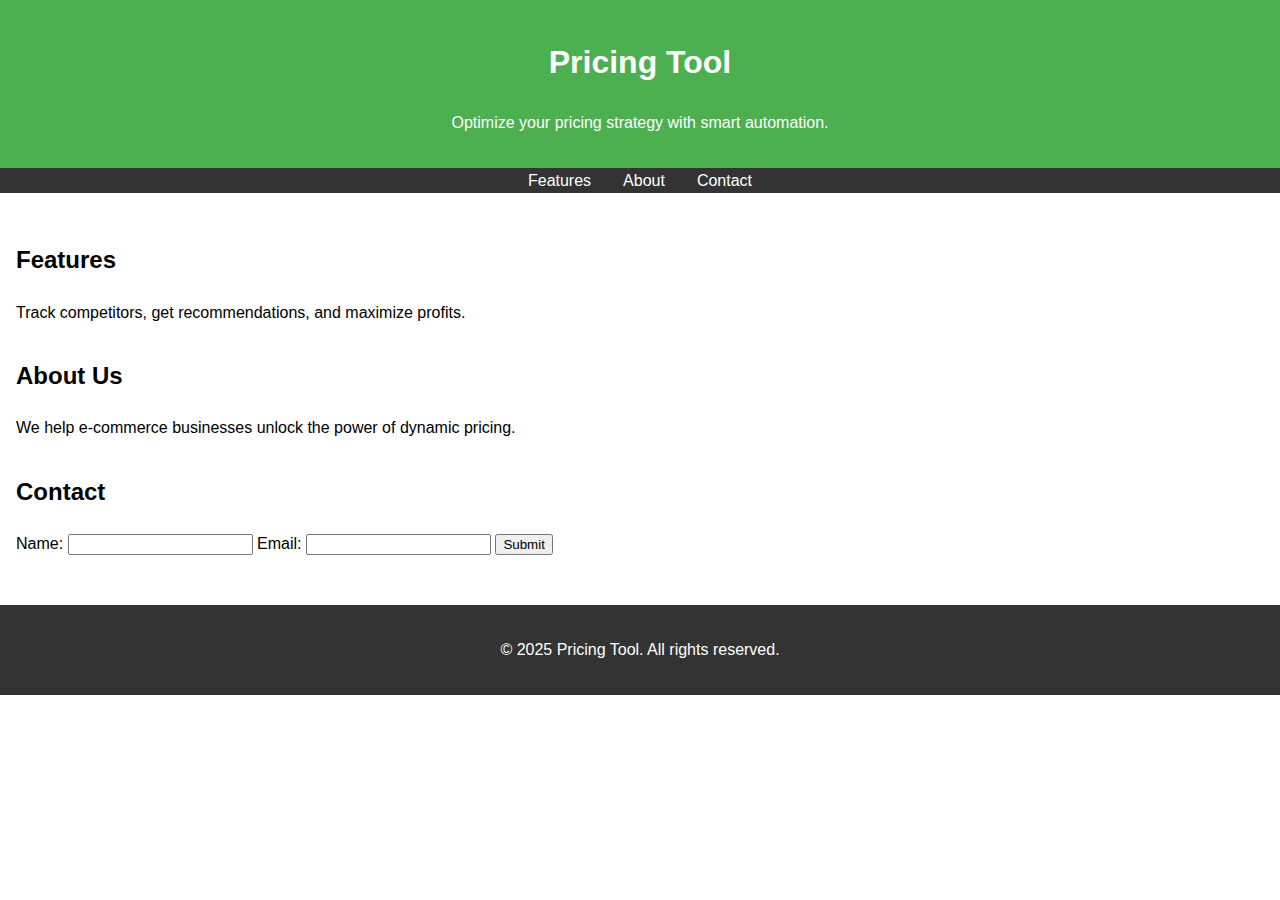
==== index.html @ 94d636f3 "Initial commit" ====
<!DOCTYPE html>
<html lang="en">
<head>
    <meta charset="UTF-8">
    <meta name="viewport" content="width=device-width, initial-scale=1.0">
    <title>Pricing Tool</title>
    <link rel="stylesheet" href="styles/style.css">
</head>
<body>
    <header>
        <h1>Pricing Tool</h1>
        <p>Optimize your pricing strategy with smart automation.</p>
    </header>
    <nav>
        <ul>
            <li><a href="#features">Features</a></li>
            <li><a href="#about">About</a></li>
            <li><a href="#contact">Contact</a></li>
        </ul>
    </nav>
    <main>
        <section id="features">
            <h2>Features</h2>
            <p>Track competitors, get recommendations, and maximize profits.</p>
        </section>
        <section id="about">
            <h2>About Us</h2>
            <p>We help e-commerce businesses unlock the power of dynamic pricing.</p>
        </section>
        <section id="contact">
            <h2>Contact</h2>
            <form>
                <label for="name">Name:</label>
                <input type="text" id="name" name="name" required>
                <label for="email">Email:</label>
                <input type="email" id="email" name="email" required>
                <button type="submit">Submit</button>
            </form>
        </section>
    </main>
    <footer>
        <p>&copy; 2025 Pricing Tool. All rights reserved.</p>
    </footer>
    <script src="scripts/main.js"></script>
</body>
</html>
---- styles/style.css ----
/* General Styles */
body {
    font-family: Arial, sans-serif;
    margin: 0;
    padding: 0;
    line-height: 1.6;
}

/* Header */
header {
    background: #4CAF50;
    color: white;
    text-align: center;
    padding: 1em 0;
}

/* Navigation */
nav ul {
    list-style: none;
    padding: 0;
    display: flex;
    justify-content: center;
    background: #333;
    margin: 0;
}

nav ul li {
    margin: 0 1em;
}

nav ul li a {
    color: white;
    text-decoration: none;
}

/* Main Content */
main {
    padding: 1em;
}

section {
    margin: 2em 0;
}

footer {
    background: #333;
    color: white;
    text-align: center;
    padding: 1em 0;
}
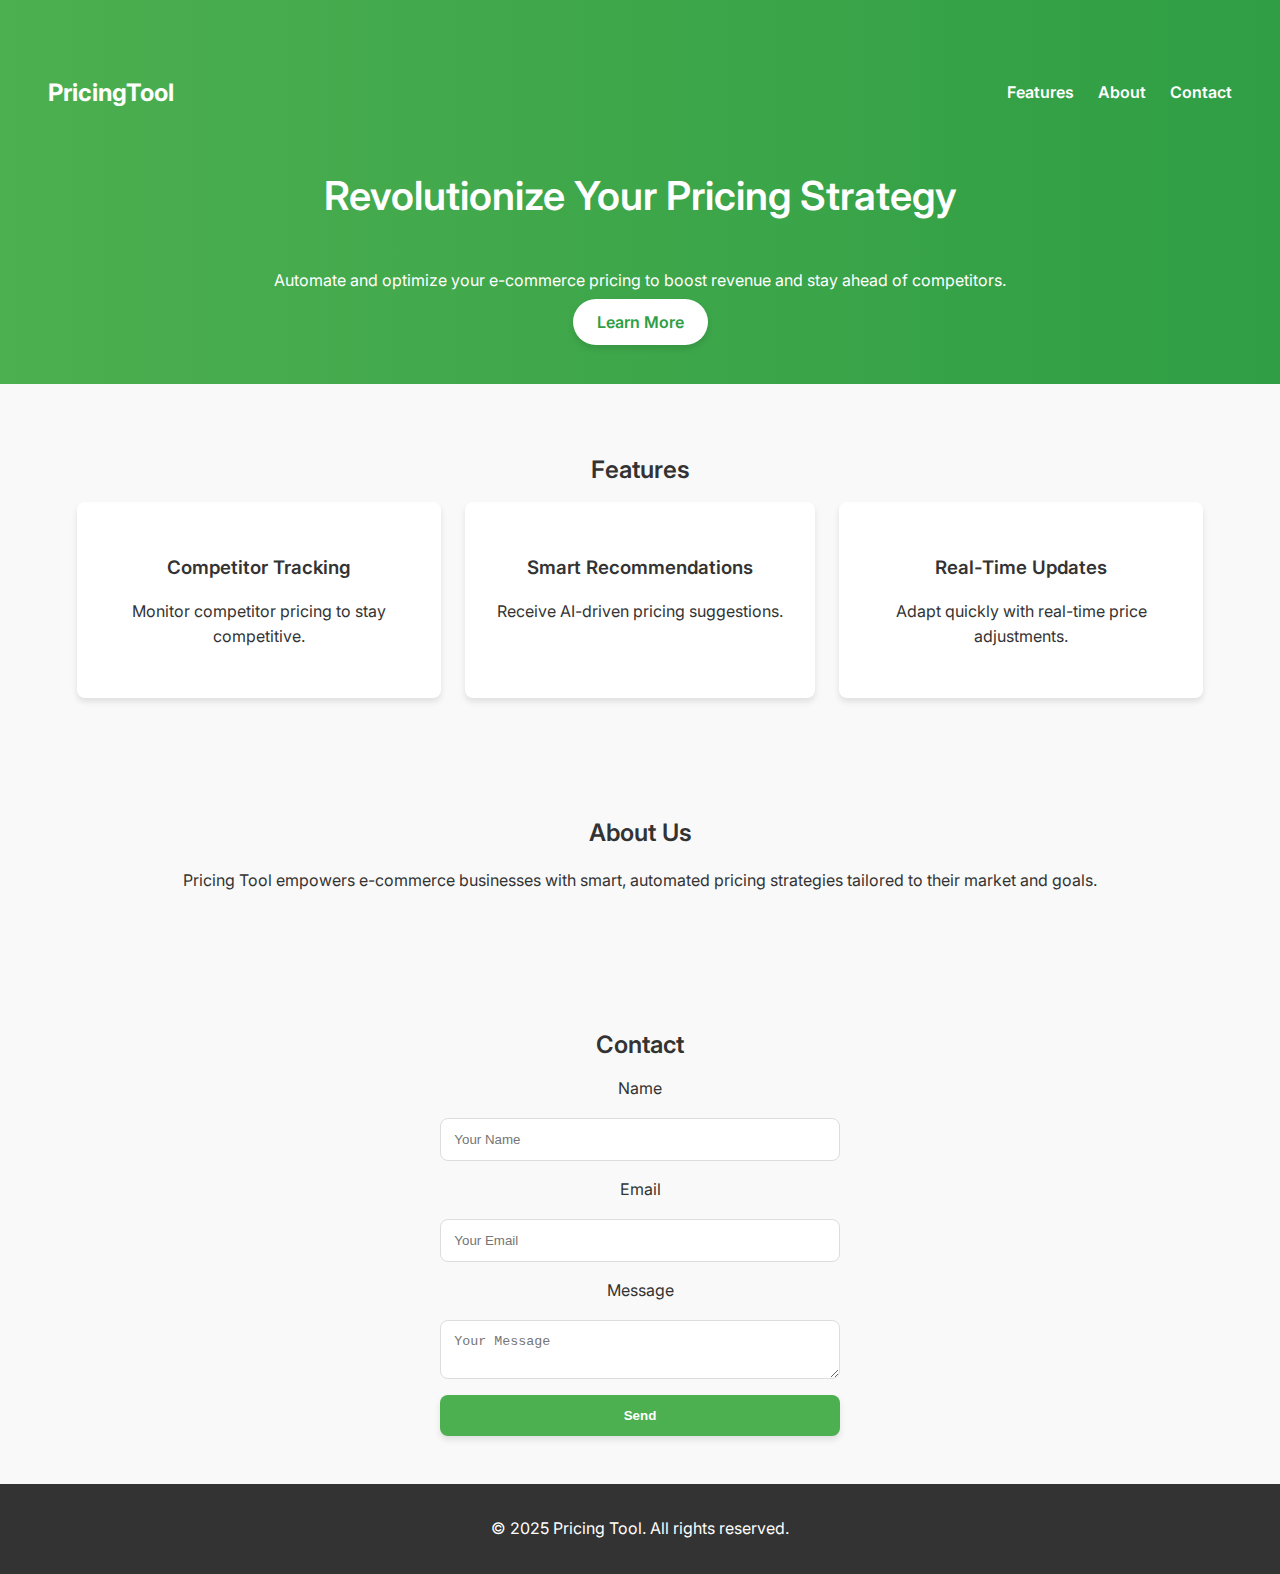
==== commit ad7e830e: "Modernize index.html and update CSS design" ====
--- a/index.html
+++ b/index.html
@@ -5,42 +5,61 @@
     <meta name="viewport" content="width=device-width, initial-scale=1.0">
     <title>Pricing Tool</title>
     <link rel="stylesheet" href="styles/style.css">
+    <link href="https://fonts.googleapis.com/css2?family=Inter:wght@400;600;700&display=swap" rel="stylesheet">
 </head>
 <body>
-    <header>
-        <h1>Pricing Tool</h1>
-        <p>Optimize your pricing strategy with smart automation.</p>
+    <header class="hero">
+        <nav class="navbar">
+            <div class="logo">Pricing<span>Tool</span></div>
+            <ul class="nav-links">
+                <li><a href="#features">Features</a></li>
+                <li><a href="#about">About</a></li>
+                <li><a href="#contact">Contact</a></li>
+            </ul>
+        </nav>
+        <div class="hero-content">
+            <h1>Revolutionize Your Pricing Strategy</h1>
+            <p>Automate and optimize your e-commerce pricing to boost revenue and stay ahead of competitors.</p>
+            <a href="#features" class="cta-button">Learn More</a>
+        </div>
     </header>
-    <nav>
-        <ul>
-            <li><a href="#features">Features</a></li>
-            <li><a href="#about">About</a></li>
-            <li><a href="#contact">Contact</a></li>
-        </ul>
-    </nav>
     <main>
-        <section id="features">
+        <section id="features" class="section">
             <h2>Features</h2>
-            <p>Track competitors, get recommendations, and maximize profits.</p>
+            <div class="feature-cards">
+                <div class="card">
+                    <h3>Competitor Tracking</h3>
+                    <p>Monitor competitor pricing to stay competitive.</p>
+                </div>
+                <div class="card">
+                    <h3>Smart Recommendations</h3>
+                    <p>Receive AI-driven pricing suggestions.</p>
+                </div>
+                <div class="card">
+                    <h3>Real-Time Updates</h3>
+                    <p>Adapt quickly with real-time price adjustments.</p>
+                </div>
+            </div>
         </section>
-        <section id="about">
+        <section id="about" class="section">
             <h2>About Us</h2>
-            <p>We help e-commerce businesses unlock the power of dynamic pricing.</p>
+            <p>Pricing Tool empowers e-commerce businesses with smart, automated pricing strategies tailored to their market and goals.</p>
         </section>
-        <section id="contact">
+        <section id="contact" class="section">
             <h2>Contact</h2>
-            <form>
-                <label for="name">Name:</label>
-                <input type="text" id="name" name="name" required>
-                <label for="email">Email:</label>
-                <input type="email" id="email" name="email" required>
-                <button type="submit">Submit</button>
+            <form class="contact-form">
+                <label for="name">Name</label>
+                <input type="text" id="name" name="name" placeholder="Your Name" required>
+                <label for="email">Email</label>
+                <input type="email" id="email" name="email" placeholder="Your Email" required>
+                <label for="message">Message</label>
+                <textarea id="message" name="message" placeholder="Your Message" required></textarea>
+                <button type="submit" class="cta-button">Send</button>
             </form>
         </section>
     </main>
     <footer>
         <p>&copy; 2025 Pricing Tool. All rights reserved.</p>
     </footer>
-    <script src="scripts/main.js"></script>
 </body>
 </html>
--- a/styles/style.css
+++ b/styles/style.css
@@ -1,50 +1,138 @@
 /* General Styles */
 body {
-    font-family: Arial, sans-serif;
+    font-family: 'Inter', sans-serif;
     margin: 0;
     padding: 0;
     line-height: 1.6;
+    color: #333;
+    background: #f9f9f9;
 }
 
-/* Header */
-header {
+h1, h2, h3 {
+    font-weight: 600;
+    margin-bottom: 0.5em;
+}
+
+a {
+    text-decoration: none;
+    color: inherit;
+}
+
+/* Hero Section */
+.hero {
+    background: linear-gradient(to right, #4CAF50, #2F9E44);
+    color: white;
+    text-align: center;
+    padding: 3em 1em;
+}
+
+.navbar {
+    display: flex;
+    justify-content: space-between;
+    align-items: center;
+    padding: 1em 2em;
+}
+
+.logo {
+    font-size: 1.5em;
+    font-weight: 700;
+}
+
+.nav-links {
+    list-style: none;
+    display: flex;
+    gap: 1.5em;
+}
+
+.nav-links li a {
+    color: white;
+    font-weight: 600;
+}
+
+.hero-content h1 {
+    font-size: 2.5em;
+    margin-bottom: 1em;
+}
+
+.cta-button {
+    background: white;
+    color: #2F9E44;
+    padding: 0.8em 1.5em;
+    border-radius: 25px;
+    font-weight: 600;
+    box-shadow: 0 4px 6px rgba(0, 0, 0, 0.1);
+    transition: background 0.3s ease;
+}
+
+.cta-button:hover {
+    background: #e8e8e8;
+}
+
+/* Section Styles */
+.section {
+    padding: 3em 1em;
+    text-align: center;
+}
+
+.feature-cards {
+    display: flex;
+    justify-content: center;
+    gap: 1.5em;
+    flex-wrap: wrap;
+}
+
+.card {
+    background: white;
+    padding: 2em;
+    border-radius: 8px;
+    box-shadow: 0 4px 6px rgba(0, 0, 0, 0.1);
+    max-width: 300px;
+    text-align: center;
+}
+
+.contact-form {
+    display: flex;
+    flex-direction: column;
+    gap: 1em;
+    max-width: 400px;
+    margin: 0 auto;
+}
+
+.contact-form input, .contact-form textarea {
+    padding: 1em;
+    border: 1px solid #ddd;
+    border-radius: 8px;
+}
+
+.contact-form button {
     background: #4CAF50;
     color: white;
-    text-align: center;
-    padding: 1em 0;
+    padding: 1em;
+    border: none;
+    border-radius: 8px;
+    font-weight: 600;
 }
 
-/* Navigation */
-nav ul {
-    list-style: none;
-    padding: 0;
-    display: flex;
-    justify-content: center;
-    background: #333;
-    margin: 0;
-}
-
-nav ul li {
-    margin: 0 1em;
-}
-
-nav ul li a {
-    color: white;
-    text-decoration: none;
-}
-
-/* Main Content */
-main {
-    padding: 1em;
-}
-
-section {
-    margin: 2em 0;
-}
-
+/* Footer */
 footer {
     background: #333;
     color: white;
     text-align: center;
     padding: 1em 0;
 }
+
+
+@media (max-width: 768px) {
+    .hero-content h1 {
+        font-size: 1.8em;
+    }
+
+    .feature-cards {
+        flex-direction: column;
+    }
+
+    .nav-links {
+        flex-direction: column;
+        gap: 1em;
+    }
+}
